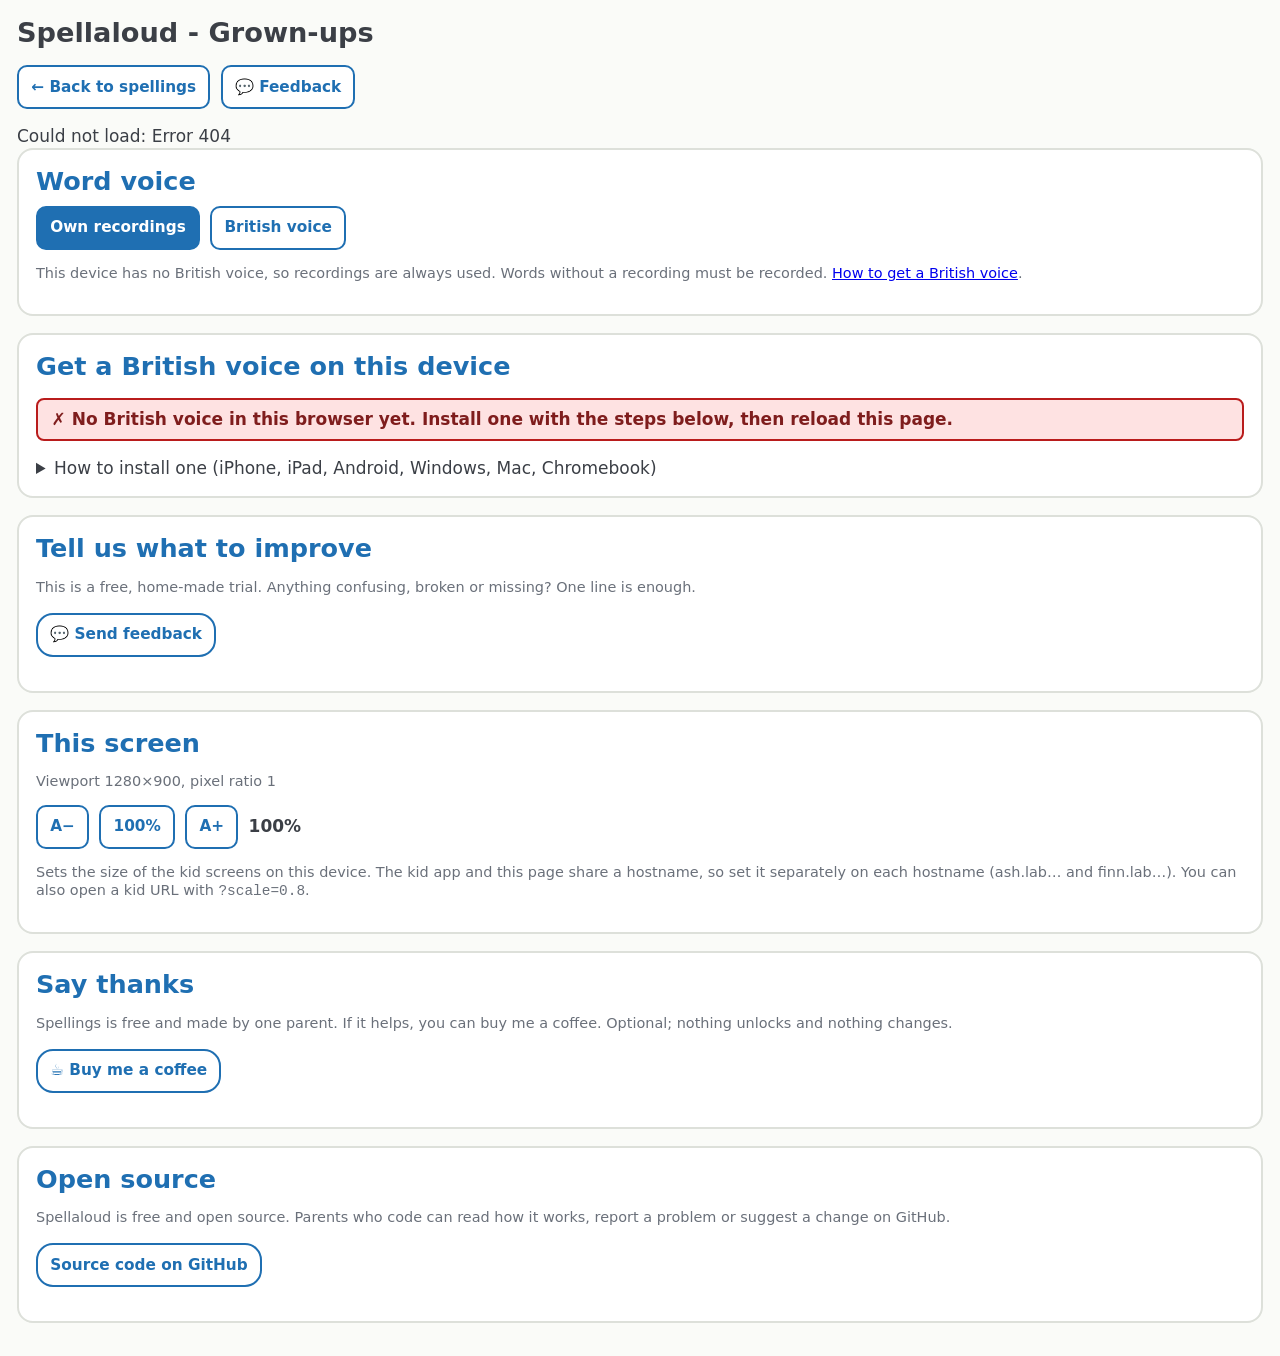
==== static/parent.html @ c085c524 "release: snapshot of 46c531f Published from the private repository with bin/publish-github.  Co-Auth" ====
<!doctype html>
<html lang="en-GB" class="p">
<head>
<meta charset="utf-8">
<meta name="viewport" content="width=device-width, initial-scale=1">
<title>Spellaloud - Grown-ups</title>
<link rel="icon" href="data:,">
<link rel="stylesheet" href="/static/style.css">
</head>
<body>
<main class="parent">
  <h1>Spellaloud - Grown-ups</h1>
  <p class="screenbox"><a class="btn small" href="/">&larr; Back to spellings</a>
    <button type="button" class="btn small solid" id="tourbtn" hidden>Take the tour</button></p>
  <section class="panel" id="sharebox" hidden></section>
  <div id="kids" class="kids">Loading...</div>
  <section class="panel" id="qrbox" hidden></section>
  <section class="panel" id="voicebox">
    <h2>Word voice</h2>
    <div class="screenbox">
      <button type="button" class="btn small" id="vrec">Own recordings</button>
      <button type="button" class="btn small" id="vsyn">British voice</button>
    </div>
    <p class="note" id="vnote"></p>
    <div id="vkids"></div>
  </section>
  <section class="panel" id="voice-help">
    <h2>Get a British voice on this device</h2>
    <p class="vstatus" id="vstatus" role="status">Checking this device for a British voice…</p>
    <details id="voice-steps">
    <summary>How to install one (iPhone, iPad, Android, Windows, Mac, Chromebook)</summary>
    <p class="note">The app reads words in an English (UK) voice that is installed on the device. Nothing is sent anywhere.
      Without one, each word needs your child's own recording. Install the voice, then reload this page.</p>
    <p class="note">The buttons below open the device's own settings. If nothing happens, follow the steps instead.</p>
    <h3>iPhone and iPad</h3>
    <p>No link: Apple does not let a web page open Settings.
      Settings &gt; Accessibility &gt; Spoken Content &gt; Voices &gt; English &gt; English (UK). Pick a voice and tap the download arrow.</p>
    <h3>Android</h3>
    <p id="vandroid"><a class="btn small" href="intent:#Intent;action=com.android.settings.TTS_SETTINGS;end">Open text-to-speech settings</a></p>
    <p>Settings &gt; System &gt; Languages &amp; input &gt; Text-to-speech output. Choose the Google engine, open its settings, then Install voice data &gt; English (United Kingdom).</p>
    <h3>Windows</h3>
    <p><a class="btn small" href="ms-settings:speech">Open speech settings</a></p>
    <p>Settings &gt; Time &amp; language &gt; Language &amp; region &gt; Add a language &gt; English (United Kingdom), with Speech selected. Then Settings &gt; Time &amp; language &gt; Speech &gt; Manage voices &gt; Add voices.</p>
    <h3>macOS</h3>
    <p><a class="btn small" href="x-apple.systempreferences:com.apple.preference.universalaccess?SpeakableItems">Open Accessibility settings</a></p>
    <p>System Settings &gt; Accessibility &gt; Spoken Content &gt; System Voice &gt; Manage Voices &gt; English (United Kingdom), then download one.</p>
    <h3>ChromeOS</h3>
    <p>No link: Chrome cannot open its settings from a web page.
      Settings &gt; Accessibility &gt; Text-to-Speech &gt; Voices. Under English choose English (United Kingdom) and let it download.</p>
    <h3>Still says there is no British voice?</h3>
    <p>Some browsers (Chrome on Linux, for example) only offer online voices. The app does not use those, because they send
      each word to the internet. Use a device from the list above, or record the words in your own voice.</p>
    </details>
  </section>
  <section class="panel" id="backupbox" hidden></section>
  <section class="panel" id="feedbackbox" hidden></section>
  <section class="panel" id="screenbox">
    <h2>This screen</h2>
    <p id="vp" class="note"></p>
    <div class="screenbox">
      <button type="button" class="btn small" id="sm">A&minus;</button>
      <button type="button" class="btn small" id="s100">100%</button>
      <button type="button" class="btn small" id="sp">A+</button>
      <b id="sval"></b>
    </div>
    <p class="note">Sets the size of the kid screens on this device. The kid app and this page share a hostname,
      so set it separately on each hostname (ash.lab&hellip; and finn.lab&hellip;). You can also open a kid URL with
      <code>?scale=0.8</code>.</p>
  </section>
  <section class="panel" id="tipbox" hidden></section>
  <section class="panel" id="sourcebox">
    <h2>Open source</h2>
    <p class="note">Spellaloud is free and open source. Parents who code can read how it works, report a problem or
      suggest a change on GitHub.</p>
    <p><a class="btn small" id="sourcelink" href="#" target="_blank" rel="noopener noreferrer">Source code on GitHub</a></p>
  </section>
  <div id="printarea" aria-hidden="true"></div>
</main>
<div id="toast" class="toast" role="status"></div>
<script type="module" src="/static/parent.js"></script>
</body>
</html>
---- static/style.css ----
/* spellings - one stylesheet for the kid app and the parent page.
   Kid screens always fit the visible viewport (no page scroll): every size is in rem, and the root
   font size comes from the viewport (--base) times a per-device multiplier (--scale, ?scale=0.6..1.6). */
:root {
  --paper: #FAFBF8;
  --ink: #3B3F46;
  --muted: #6A707A;                       /* 4.9:1 on paper (was #7C828C, 3.7:1; WCAG AA needs 4.5) */
  --line: #DDE0DA;
  --card: #FFFFFF;
  --green: #247F49;                       /* 5.1:1 with white text (was #2E9E5B, 3.4:1) */
  --amber: #C2571F;
  --accent: #1F6FB2;
  --scale: 1;
  --base: clamp(14px, calc(1.8vmin + 5px), 24px);
  --tap: max(44px, 3.2rem);               /* minimum touch target: never below 44 CSS px */
  --gap: clamp(.35rem, 1.6vh, 1.1rem);
  --font: "Andika", system-ui, -apple-system, "Segoe UI", Roboto, "Helvetica Neue", Arial, sans-serif;
}
[data-kid="ash"]  { --accent: #7B3FA0; }
[data-kid="finn"] { --accent: #1F6FB2; }

* { box-sizing: border-box; }
html { font-size: calc(var(--base) * var(--scale)); }
html.p { font-size: 17px; }                /* parent page: fixed, readable on phone and Mac */
body { margin: 0; background: var(--paper); color: var(--ink); font-family: var(--font); line-height: 1.25;
       -webkit-tap-highlight-color: transparent; }
body.kid { overflow: hidden; }
h1, h2, h3 { margin: 0 0 .4em; line-height: 1.15; }
h1 { font-size: 2rem; margin: 0; }
button, input, textarea, select { font: inherit; color: inherit; }
button { cursor: pointer; }
svg.ic { width: 1.4em; height: 1.4em; fill: none; stroke: currentColor; stroke-width: 2.2; stroke-linecap: round;
         stroke-linejoin: round; flex: none; }
svg.ic.fill { fill: currentColor; stroke: none; }

/* ---- buttons */
.btn { display: inline-flex; align-items: center; justify-content: center; gap: .45em; min-height: var(--tap); min-width: var(--tap);
       padding: .25em 1em; border-radius: 1rem; border: .15rem solid var(--accent); background: var(--card);
       color: var(--accent); font-weight: 700; user-select: none; touch-action: manipulation; }
.btn.solid { background: var(--accent); color: #fff; }
.btn.big { min-height: calc(var(--tap) * 1.5); padding: .3em 1.6em; font-size: 1.4rem; }
.btn.green { background: var(--green); border-color: var(--green); color: #fff; }
.btn[disabled] { opacity: .4; cursor: default; }
a.btn { text-decoration: none; }
.btn.small { min-height: 44px; min-width: 44px; padding: .2em .8em; font-size: .9rem; border-width: 2px; }
.btn.danger { border-color: var(--amber); color: var(--amber); }

/* ---- kid app shell: every screen is exactly one viewport tall */
#app { height: 100vh; height: 100dvh; overflow: hidden; }
.screen { height: 100%; display: none; flex-direction: column; gap: var(--gap);
          /* bottom 15% stays empty: some browser toolbars overlay the page without shrinking the viewport */
          padding: .6rem 1rem calc(max(env(safe-area-inset-bottom), 0px) + 15vh); width: 100%; max-width: 1700px;
          margin: 0 auto; overflow: hidden; }
.screen.active { display: flex; }
.topbar { display: flex; align-items: center; gap: .6rem; flex-wrap: wrap; flex: none; }
.topbar .grow { flex: 1; }
.stat { display: inline-flex; align-items: center; gap: .4em; font-weight: 700; font-size: 1.1rem; }
.stat svg { color: #E0A800; }
/* the middle of a screen: takes the leftover height and lets its children shrink */
.center { flex: 1 1 0; min-height: 0; display: flex; flex-direction: column; align-items: center; justify-content: center;
          gap: var(--gap); text-align: center; }
.center > * { flex-shrink: 0; }
.msg { color: var(--muted); font-size: 1.05rem; margin: 0; }
.msg.err { color: var(--amber); font-weight: 700; }

/* big round buttons shrink to whatever height is left (aspect-ratio keeps them round) */
.bigplay, .holdbtn, .pausebtn { flex: 0 1 var(--d); height: var(--d); max-height: 100%; min-height: 72px; aspect-ratio: 1 / 1;
  width: auto; border-radius: 50%; border: 0; padding: 0; background: var(--accent); color: #fff; display: flex;
  flex-direction: column; align-items: center; justify-content: center; gap: .2em; font-weight: 700;
  box-shadow: 0 .3rem 0 rgba(0,0,0,.15); }
.center > .bigplay, .center > .holdbtn, .center > .pausebtn { flex-shrink: 1; }
.bigplay, .holdbtn { font-size: 1.4rem; }
.bigplay { --d: min(36vmin, 26rem); }
.holdbtn { --d: min(30vmin, 22rem); }
.pausebtn { --d: min(26vmin, 14rem); }
.bigplay svg, .holdbtn svg, .pausebtn svg { width: 38%; height: 38%; }
.bigplay[disabled], .holdbtn[disabled] { opacity: .35; box-shadow: none; }

/* home */
.tabs, .chips, .row, .dots { display: flex; gap: .5rem; justify-content: center; flex-wrap: wrap; }
.tab { min-height: var(--tap); padding: .25em 1.2em; border-radius: 999px; border: .15rem solid var(--line); background: var(--card);
       font-weight: 700; }
.tab[aria-selected="true"] { border-color: var(--accent); background: var(--accent); color: #fff; }
.chip { min-height: var(--tap); padding: .15em 1em; border-radius: 1rem; border: 2px solid var(--line); background: var(--card); }
.chip small { display: block; color: var(--muted); font-size: .7rem; }
.chip b { color: var(--accent); }

/* playing */
.word-count { font-size: 2.2rem; font-weight: 700; }
.bar { width: min(900px, 90%); height: .9rem; border-radius: .45rem; background: var(--line); overflow: hidden; }
.bar > i { display: block; height: 100%; background: var(--accent); width: 0; transition: width .3s; }
.pausebtn svg { width: 50%; height: 50%; }

/* mark: rows share the available height; only if a row would get shorter than ~52px does the list scroll */
.marklist { flex: 1 1 0; min-height: 0; display: grid; grid-template-columns: 1fr 1fr; grid-auto-flow: column;
            grid-template-rows: repeat(var(--rows, 1), minmax(52px, 1fr)); gap: .5rem; overflow-y: auto; }
/* few words: one column (#6673), rows still share the height */
.marklist.one { grid-template-columns: 1fr; }
@media (max-width: 640px) { .marklist { grid-template-columns: 1fr; grid-auto-flow: row; grid-template-rows: none; grid-auto-rows: minmax(52px, 1fr); } }
.markrow { display: flex; align-items: center; gap: .5rem; background: var(--card); border: 2px solid var(--line);
           border-radius: 1rem; padding: .15rem .3rem; max-height: 6.5rem; align-self: center; width: 100%; min-width: 0; }
.markrow .lbl { flex: 1; min-width: 0; font-size: 1.7rem; font-weight: 700; overflow-wrap: anywhere; }
.toggle { min-width: 7.5rem; border-color: var(--line); color: var(--muted); }
.toggle.got { background: var(--green); border-color: var(--green); color: #fff; }
.toggle.not { background: var(--amber); border-color: var(--amber); color: #fff; }
.stars { display: flex; gap: .4rem; justify-content: center; }
.stars svg { width: min(16vmin, 6rem); height: min(16vmin, 6rem); fill: var(--line); stroke: none; }
.stars svg.on { fill: #F2B600; }
.score { font-size: 3.6rem; font-weight: 700; color: var(--accent); display: flex; align-items: center; gap: .3em; }
.score svg { width: .9em; height: .9em; color: #F2B600; }

/* record */
.weekpick { display: flex; align-items: center; gap: .5rem; justify-content: center; }
.reclabel { font-size: clamp(2rem, min(12vh, 12vw), 6.5rem); font-weight: 700; overflow-wrap: anywhere; line-height: 1.05; }
.holdbtn.live { background: #C0392B; transform: scale(1.04); box-shadow: 0 0 0 .6rem rgba(192,57,43,.25); }
.holdbtn { touch-action: none; user-select: none; -webkit-user-select: none; -webkit-touch-callout: none; }
.dot { width: 44px; height: 44px; border-radius: 50%; border: 3px solid var(--accent); background: var(--card); padding: 0;
       font-weight: 700; color: var(--accent); }
.dot.has { background: var(--accent); color: #fff; }
.dot.cur { outline: 3px solid var(--ink); outline-offset: 2px; }

/* my stars */
.chart { flex: 1 1 0; min-height: 80px; display: flex; align-items: flex-end; gap: 6px; width: min(1000px, 100%);
         border-bottom: 3px solid var(--line); padding: 1.4rem .5rem 0; }
.chart .b { flex: 1; background: var(--accent); border-radius: .4rem .4rem 0 0; min-height: 4px; position: relative; }
.chart .b span { position: absolute; top: -1.3em; left: 0; right: 0; text-align: center; font-size: .75rem; color: var(--muted); }

/* ---- parent page */
.parent { max-width: 1400px; margin: 0 auto; padding: 1rem; }
.parent h1 { font-size: 1.6rem; }
.kids { display: grid; grid-template-columns: 1fr 1fr; gap: 1.2rem; align-items: start; }
@media (max-width: 800px) { .kids { grid-template-columns: 1fr; } }
.panel { background: var(--card); border: 2px solid var(--line); border-radius: 16px; padding: 1rem; margin-bottom: 1rem; }
.panel h2 { color: var(--accent); }
.panel h3 { font-size: 1rem; margin-top: 1rem; }
.parent input[type=text], .parent input[type=date], .parent textarea {
  width: 100%; padding: .6em; border: 2px solid var(--line); border-radius: 10px; background: #fff; font-size: 1rem; }
.parent textarea { min-height: 7em; }
.parent select { min-height: var(--tap, 44px); padding: .4em .6em; font-size: 1rem; border: 2px solid var(--line); border-radius: 10px; background: #fff; }
.wordrow { display: flex; gap: .4rem; align-items: center; margin: .3rem 0; }
.wordrow input { flex: 1; min-width: 0; }
/* Phones: the word gets a whole line, its status and buttons go underneath (UX review 2026-11-12: words showed as "beca"). */
@media (max-width: 520px) { .wordrow:not(.bulkbar) { flex-wrap: wrap; } .wordrow:not(.bulkbar) input[type=text] { flex: 1 1 calc(100% - 2.5rem); } }
.wordrow input[type=checkbox] { flex: none; width: 1.4rem; height: 1.4rem; }
.bulkbar { justify-content: space-between; }
.bulkbar label { display: flex; align-items: center; gap: .4rem; }
.wordrow .au { font-size: .8rem; color: var(--muted); width: 4.2em; text-align: center; flex: none; }
.wordrow .au.yes { color: var(--green); font-weight: 700; }
.wordrow .au.tts { color: var(--muted); font-weight: 400; width: 6.5em; }
.week { border-top: 1px solid var(--line); padding-top: .6rem; margin-top: .6rem; }
.week > summary { cursor: pointer; font-weight: 700; padding: .4rem 0; min-height: 44px; display: flex; align-items: center; }
table { border-collapse: collapse; width: 100%; font-size: .9rem; }
td, th { text-align: left; padding: .3em .4em; border-bottom: 1px solid var(--line); }
.note { color: var(--muted); font-size: .85rem; }
.toast { position: fixed; left: 50%; bottom: 1rem; transform: translateX(-50%); background: var(--ink); color: #fff;
         padding: .6em 1.2em; border-radius: 12px; display: none; z-index: 9; }
.toast.show { display: block; }
.toast.err { background: var(--amber); }

.screenbox { display: flex; gap: .6rem; align-items: center; flex-wrap: wrap; }
.screenbox .btn { border-radius: 10px; }
[hidden]{display:none!important}
#qrlink { word-break: break-all; }

/* my weeks / look & listen */
.weeklist, .looklist { display: flex; flex-direction: column; gap: .5rem; overflow-y: auto; min-height: 0; flex: 1 1 0; padding: .25rem; }
.weekrow { display: flex; align-items: center; gap: .5rem; flex-wrap: wrap; background: var(--card); border: 2px solid var(--line);
           border-radius: 1rem; padding: .4rem .6rem; }
.weekrow .grow { min-width: 10rem; }
.weekrow small { display: block; color: var(--muted); }
.hist { display: flex; gap: .2rem; align-items: center; color: var(--muted); }
.pip { display: inline-flex; width: 1.6rem; height: 1.6rem; border-radius: 50%; align-items: center; justify-content: center; color: #fff; }
.pip svg { width: 1rem; height: 1rem; stroke: #fff; }
.pip.got { background: var(--green); }
.pip.not { background: var(--amber); }
/* look & listen: a word card = speaker | word over its status | (I know it). Phones: one column of cards. */
.lookbar h1 { font-size: 1.6rem; }
.lookbar .tabs { flex: 1 0 100%; }
.wordcard { display: grid; grid-template-columns: auto minmax(0, 1fr); column-gap: .7rem; align-items: center; max-height: none; padding: .45rem .7rem; }
.wordcard > .btn:first-child { grid-row: 1 / 3; }
.wordcard .lbl { font-size: 1.6rem; line-height: 1.1; align-self: end; }
.wordcard .state { display: flex; align-items: center; flex-wrap: wrap; gap: .4rem; align-self: start; min-height: 1.6rem; }
.wordcard > .btn.green { grid-column: 1 / -1; margin-top: .3rem; }
.wordcard .pip { width: 1.3rem; height: 1.3rem; }
.wordcard .pip svg { width: .85rem; height: .85rem; }
/* status pill: the words carry the meaning, colour only backs them up (text 5.7:1+) */
.pill { padding: .1em .7em; border-radius: 999px; border: 2px solid currentColor; font-size: .95rem; font-weight: 700; white-space: nowrap; }
.pill.new { color: #565C66; background: #EEF0EC; border-style: dashed; }
.pill.solid { color: #1B6A3B; background: #E2F2E8; }
.pill.shaky { color: #7A4A00; background: #FFF1CC; }
.pill.failing { color: #963F0E; background: #FBE9DD; }
.btn:focus-visible, .tab:focus-visible { outline: 3px solid var(--ink); outline-offset: 2px; }
@media (min-width: 900px) {
  .lookbar .tabs { flex: 0 1 auto; }   /* chips share the title's row: the cards get the height */
  .wordgrid { display: grid; grid-template-columns: repeat(auto-fill, minmax(min(100%, 320px), 1fr)); grid-auto-rows: max-content; align-content: start; gap: .8rem; }
  .wordgrid .wordcard { min-height: 7.5rem; padding: .6rem 1rem; align-self: stretch; }
  .wordgrid .lbl { font-size: 2rem; }
  .wordgrid .pill { font-size: .8rem; }
}
/* the Tricky-words list on the home screen: shrinks and scrolls instead of pushing Play off screen */
.center > .looklist { flex: 0 1 auto; width: min(100%, 32rem); }
/* term chips (Big Spell / Tricky words) are a second, smaller row under the mode tabs */
.tabs.terms .tab { min-height: 2.4rem; padding: .1em .9em; font-size: .95rem; }

/* Tap-to-toggle recording (alternative to hold-to-talk): a clear pill, 48px+ target, red while recording. */
.tapbtn { display: inline-flex; align-items: center; gap: .5rem; min-height: 48px; padding: .6rem 1.4rem; margin-top: .6rem; border-radius: 999px; border: 2px solid currentColor; background: transparent; color: inherit; font: inherit; font-weight: 600; cursor: pointer; }
.tapbtn svg { width: 1.4em; height: 1.4em; }
.tapbtn.live { background: #C0392B; border-color: #C0392B; color: #fff; }
.tapbtn:focus-visible { outline: 3px solid currentColor; outline-offset: 3px; }

/* Visible form labels (first-run setup). */
.field { display: flex; flex-direction: column; gap: .25rem; font-weight: 600; }
.panel textarea.field, .field textarea { width: 100%; }
.fieldlabel { font-size: .95rem; }
[aria-invalid="true"] { outline: 3px solid #C0392B; outline-offset: 2px; }

/* The focus ring must stay visible on the red recording state (WCAG 2.4.7). */
.tapbtn.live:focus-visible { outline-color: #1d1d1d; box-shadow: 0 0 0 6px #fff; }
.tapbtn[disabled] { opacity: .5; }

/* Feedback dialog (static/feedback.js): same look on the kid pages and the parent page. */
dialog.feedback { width: min(34rem, calc(100vw - 2rem)); max-height: calc(100dvh - 2rem); overflow: auto; border: 2px solid var(--line);
  border-radius: 16px; background: var(--card); color: var(--ink); padding: 1rem; font-size: 17px; }
dialog.feedback::backdrop { background: rgb(0 0 0 / .35); }
dialog.feedback h2 { margin-top: 0; color: var(--accent); }
dialog.feedback textarea, dialog.feedback input { display: block; width: 100%; margin: 0 0 .6rem; padding: .5em;
  border: 2px solid var(--line); border-radius: 10px; background: #fff; }
/* Print: only #printarea (the blank answer sheet or the progress summary) reaches the paper. */
#printarea { display: none; }
@media print {
  body > *:not(main), main.parent > *:not(#printarea), .btn, .toast { display: none !important; }
  #printarea { display: block !important; color: #000; background: #fff; font: 16pt/2.4 serif; }
  #printarea h1 { font-size: 20pt; }
  #printarea pre { font: inherit; white-space: pre-wrap; margin: 0; }
}

/* type-the-word mode (#5604) */
.typebox { font-size: 1.6rem; padding: .4em .6em; text-align: center; max-width: 18em; width: 90%; }

/* voice help status (green = British voice ready, red = none); text carries the meaning, colour only reinforces */
.vstatus { font-weight: 700; padding: .5em .8em; border-radius: 8px; border: 2px solid #8a8f98; }
.vstatus.ok { color: #14532d; background: #dcfce7; border-color: #15803d; }
.vstatus.bad { color: #7f1d1d; background: #fee2e2; border-color: #b91c1c; }

/* school calendar + term switches (feat/school-terms): big tap targets */
.termlist { display: flex; flex-direction: column; gap: .2rem; }
.termlist label { display: flex; align-items: center; gap: .6rem; min-height: 44px; font-size: 1rem; }
.termlist input[type=checkbox] { flex: none; width: 1.6rem; height: 1.6rem; }

/* Guided tour (static/tour.js): one card at a time in a modal dialog, phone first. */
dialog.tour { width: min(36rem, calc(100vw - 1.5rem)); max-height: calc(100dvh - 1.5rem); overflow: auto; border: 2px solid var(--line);
  border-radius: 16px; padding: 1rem 1.1rem; background: var(--card); color: var(--ink); }
dialog.tour::backdrop { background: rgb(0 0 0 / .45); }
dialog.tour h2 { margin: .2rem 0 .6rem; color: var(--accent); }
dialog.tour h2:focus { outline: none; }
dialog.tour h3 { font-size: 1rem; margin: 1rem 0 .3rem; }
.tour-top { display: flex; justify-content: space-between; align-items: center; gap: .5rem; }
.tour-count { margin: 0; }
.tour-nav { justify-content: space-between; margin-top: 1rem; border-top: 1px solid var(--line); padding-top: .8rem; }
.tour-nav [hidden] { display: none; }
.tour-nav .solid { margin-left: auto; }
@media (max-width: 480px) { .tour-nav .solid { order: -1; flex: 1 1 100%; margin-left: 0; } }
.tour-shared { font-weight: 700; padding: .5em .8em; border-radius: 8px; background: #e8f1fb; border: 2px solid var(--accent); }
.tour-points, .tour-steps { padding-left: 1.2rem; margin: .4rem 0; }
.tour-points li, .tour-steps li { margin: .25rem 0; }
dialog.tour textarea, dialog.tour input[type="text"], dialog.tour input[type="date"], dialog.tour select { width: 100%; padding: .45em; font: inherit; box-sizing: border-box; }
dialog.tour .field { margin: .4rem 0; flex: 1 1 10rem; }
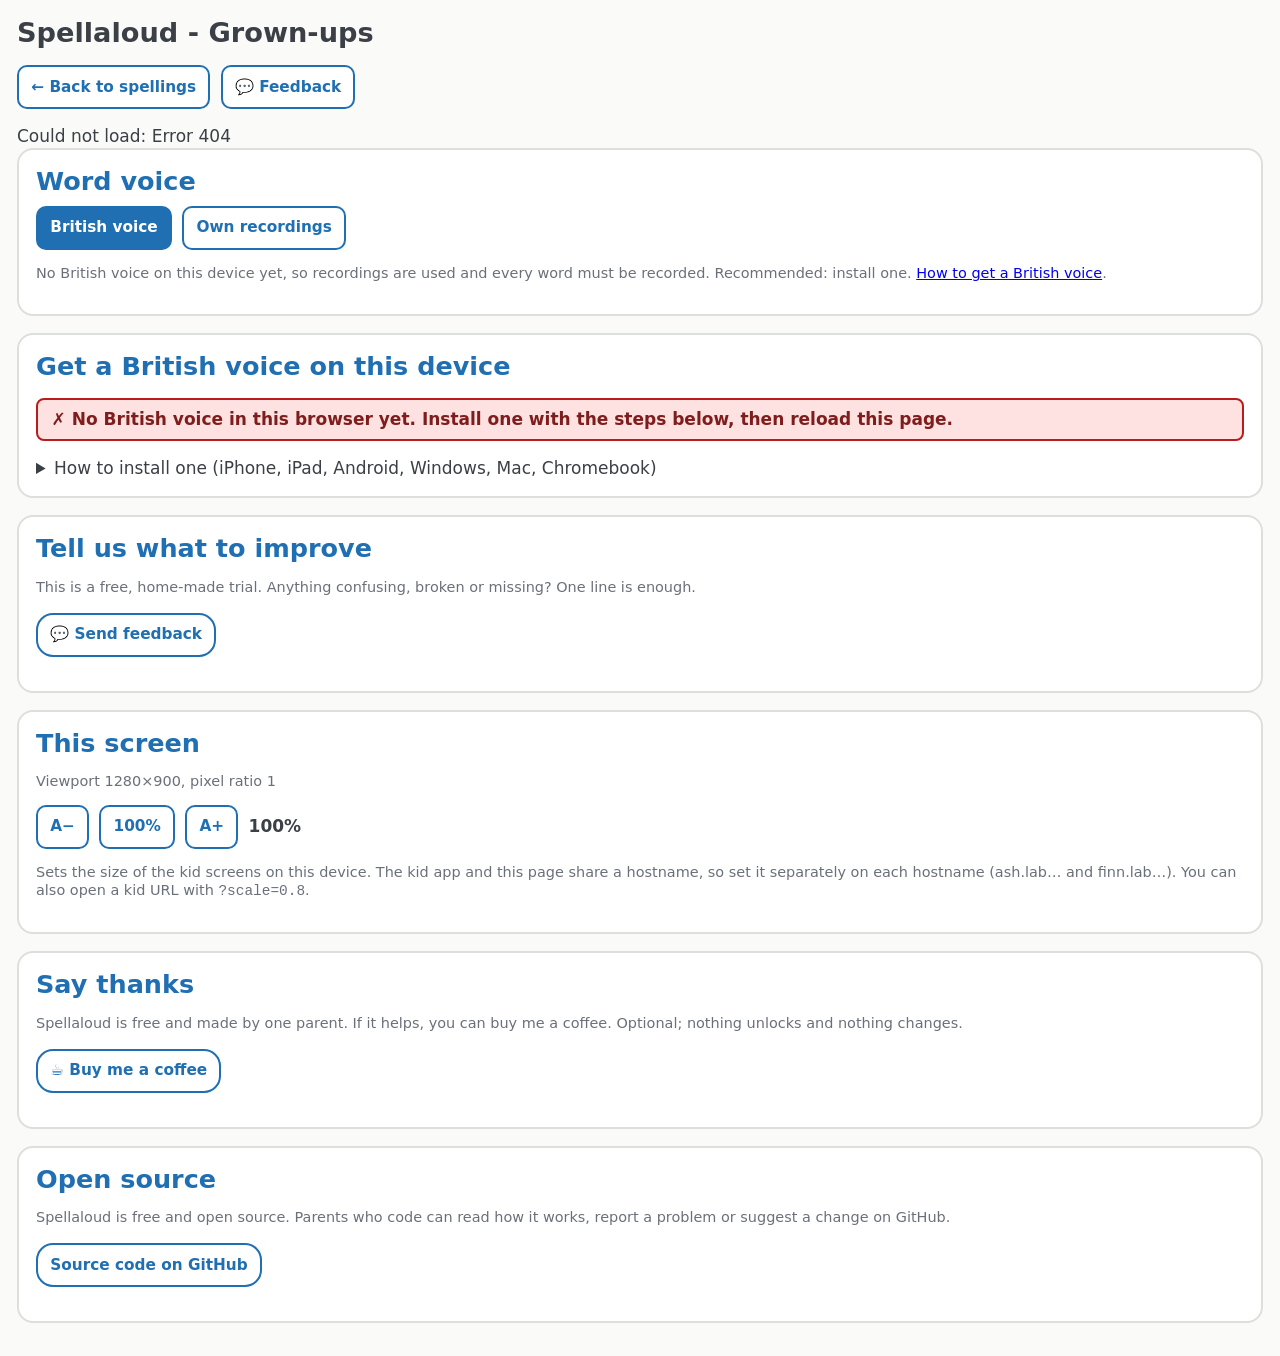
==== commit 4dbcd40f: "feat(voice): British voice by default; tour recommends installing one - Words are read by the device" ====
--- a/static/parent.html
+++ b/static/parent.html
@@ -18,8 +18,8 @@
   <section class="panel" id="voicebox">
     <h2>Word voice</h2>
     <div class="screenbox">
+      <button type="button" class="btn small" id="vsyn">British voice</button>
       <button type="button" class="btn small" id="vrec">Own recordings</button>
-      <button type="button" class="btn small" id="vsyn">British voice</button>
     </div>
     <p class="note" id="vnote"></p>
     <div id="vkids"></div>
--- a/static/style.css
+++ b/static/style.css
@@ -265,3 +265,39 @@
 .tour-points li, .tour-steps li { margin: .25rem 0; }
 dialog.tour textarea, dialog.tour input[type="text"], dialog.tour input[type="date"], dialog.tour select { width: 100%; padding: .45em; font: inherit; box-sizing: border-box; }
 dialog.tour .field { margin: .4rem 0; flex: 1 1 10rem; }
+
+/* Backup chooser (parent page, 2026-11-12): who and what goes into the file. */
+.backupchooser fieldset { border: 2px solid var(--line); border-radius: 10px; margin: .5rem 0; padding: .4rem .8rem; }
+.backupchooser legend { font-weight: 700; padding: 0 .3rem; }
+.choice { display: flex; align-items: center; gap: .4rem; min-height: 44px; }
+.choice input { width: 1.3rem; height: 1.3rem; flex: none; }
+.backuphelp { padding-left: 1.2rem; }
+.importbox select, .importbox input[type=file] { max-width: 100%; }
+
+/* Hold-to-explain tips on the child's Home (kidopts.js) and the grown-up buttons during a dictation. */
+.holdtip { position: absolute; z-index: 50; background: var(--ink); color: #fff; padding: 10px 14px; border-radius: 10px;
+  font-size: 15px; line-height: 1.4; box-shadow: 0 4px 16px rgb(0 0 0 / .25); pointer-events: none; }
+.holdtip::before { content: ""; position: absolute; left: var(--arrow, 50%); top: -7px; margin-left: -7px;
+  border: 7px solid transparent; border-top: 0; border-bottom-color: var(--ink); }
+.holdtip.above::before { top: auto; bottom: -7px; border-bottom: 0; border-top: 7px solid var(--ink); }
+.tab, .chip { -webkit-touch-callout: none; user-select: none; -webkit-user-select: none; touch-action: manipulation; }
+/* Grown-up buttons in a dictation: full contrast (AA), set apart from Stop by space and a thin rule. */
+.row.grownup { margin-top: 1.6rem; padding-top: .8rem; border-top: 1px solid var(--line); }
+.row.grownup .btn { font-size: .85rem; font-weight: 500; min-height: 44px; border-color: #b8c7d6; }
+/* Parent page: details summaries are 44 px tap targets that look tappable. */
+.kidtools > summary { min-height: 44px; display: flex; align-items: center; gap: .4rem; cursor: pointer; font-weight: 600; color: var(--accent); }
+.kidtools > summary::before { content: "▸"; }
+.kidtools[open] > summary::before { content: "▾"; }
+.kidtools > summary::-webkit-details-marker { display: none; }
+.kidtools > summary { list-style: none; }
+.switchrow { margin: .2rem 0 .5rem; }
+.switchrow .hint { margin: -.3rem 0 0 2.4rem; font-size: .85rem; color: #5a606a; }
+.choice input { width: 1.4rem; height: 1.4rem; margin-right: .3rem; }
+.choice:has(input:disabled) { color: var(--ink); }
+.choice input:disabled { accent-color: #7a8794; opacity: 1; }
+.presets { display: grid; grid-template-columns: 1fr 1fr; gap: 10px; margin: .4rem 0; }
+@media (max-width: 520px) { .presets { grid-template-columns: 1fr; } }
+.btn.preset.on { background: #e6f0fa; border-width: 3px; }
+.importbox select, .importbox .btn { display: block; width: 100%; margin: .4rem 0; }
+.importbox input[type=file]::file-selector-button { font: inherit; min-height: 44px; border: 2px solid var(--accent); border-radius: 12px;
+  background: #fff; color: var(--accent); padding: 0 14px; margin-right: 10px; cursor: pointer; }
